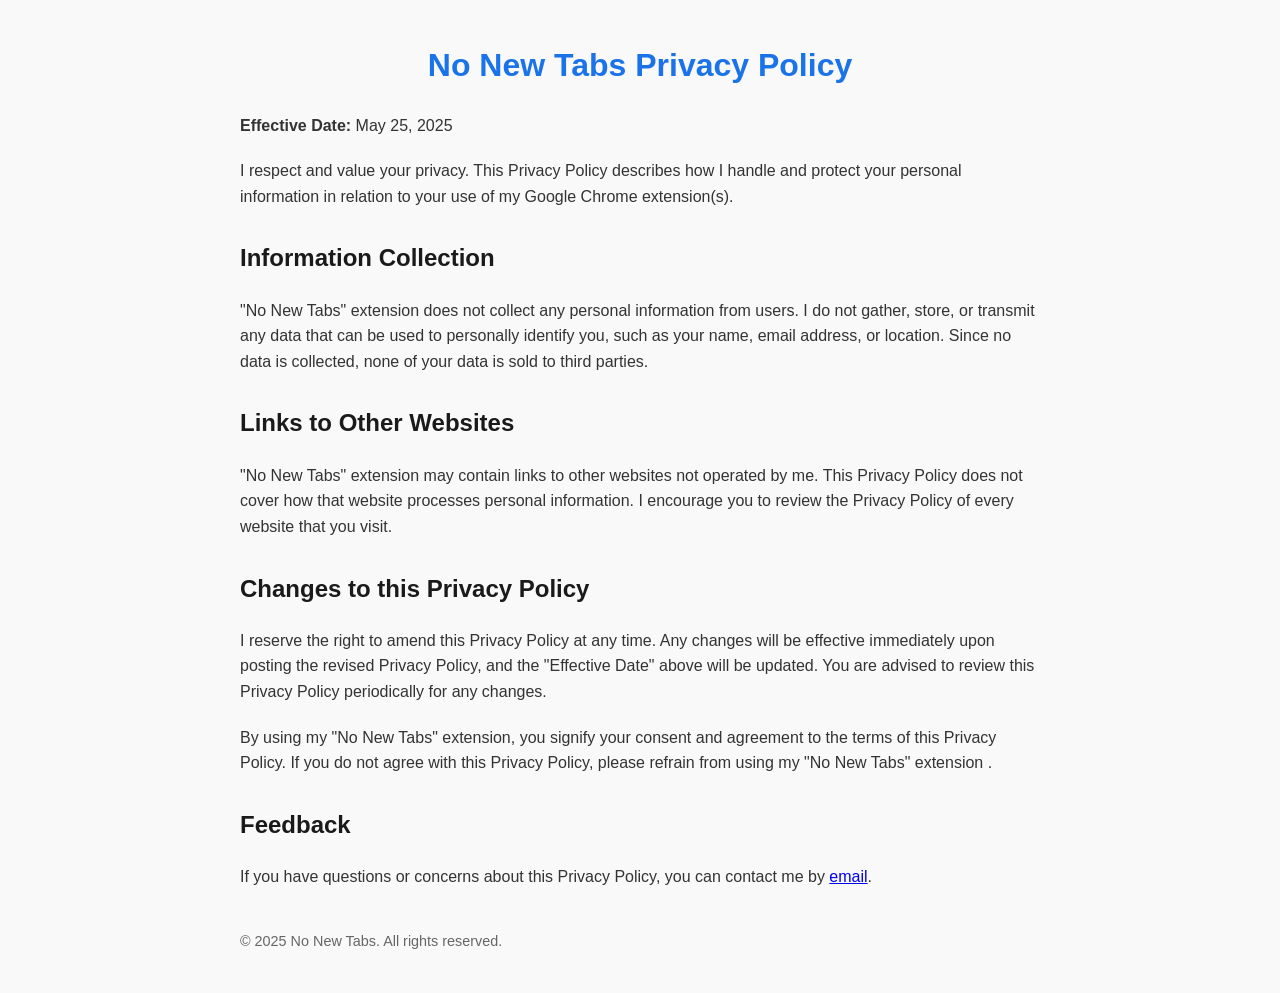
==== docs/index.html @ 4b426590 "Rename dir website to docs" ====
<!DOCTYPE html>
<html lang="en">
<head>
  <meta charset="UTF-8">
  <meta name="viewport" content="width=device-width, initial-scale=1">
  <title>No New Tabs Privacy Policy</title>
  <style>
    body {
      font-family: Arial, sans-serif;
      max-width: 800px;
      margin: 40px auto;
      padding: 0 20px;
      line-height: 1.6;
      background-color: #f9f9f9;
      color: #333;
    }
    h1 {
      color: #1a73e8;
      text-align: center;
    }
    h2 {
      margin-top: 30px;
      color: #1a1a1a;
    }
    p {
      margin-bottom: 20px;
    }
    footer {
      margin-top: 40px;
      font-size: 0.9em;
      color: #666;
    }
  </style>
</head>
<body>

  <h1>No New Tabs Privacy Policy</h1>
  <p><strong>Effective Date:</strong> May 25, 2025</p>

  <p>I respect and value your privacy. This Privacy Policy describes how I handle and protect your personal information in relation to your use of my Google Chrome extension(s).</p>

  <h2>Information Collection</h2>
  <p>"No New Tabs" extension does not collect any personal information from users. I do not gather, store, or transmit any data that can be used to personally identify you, such as your name, email address, or location. Since no data is collected, none of your data is sold to third parties.</p>

  <h2>Links to Other Websites</h2>
  <p>"No New Tabs" extension may contain links to other websites not operated by me. This Privacy Policy does not cover how that website processes personal information. I encourage you to review the Privacy Policy of every website that you visit.</p>

  <h2>Changes to this Privacy Policy</h2>
  <p>I reserve the right to amend this Privacy Policy at any time. Any changes will be effective immediately upon posting the revised Privacy Policy, and the "Effective Date" above will be updated. You are advised to review this Privacy Policy periodically for any changes.</p>

  <p>By using my "No New Tabs" extension, you signify your consent and agreement to the terms of this Privacy Policy. If you do not agree with this Privacy Policy, please refrain from using my "No New Tabs" extension .</p>

  <h2>Feedback</h2>
  <p>If you have questions or concerns about this Privacy Policy, you can contact me by <a href="mailto:subashkharel146@gmail.com">email</a>.</p>

  <footer>
    &copy; 2025 No New Tabs. All rights reserved.
  </footer>

</body>
</html>
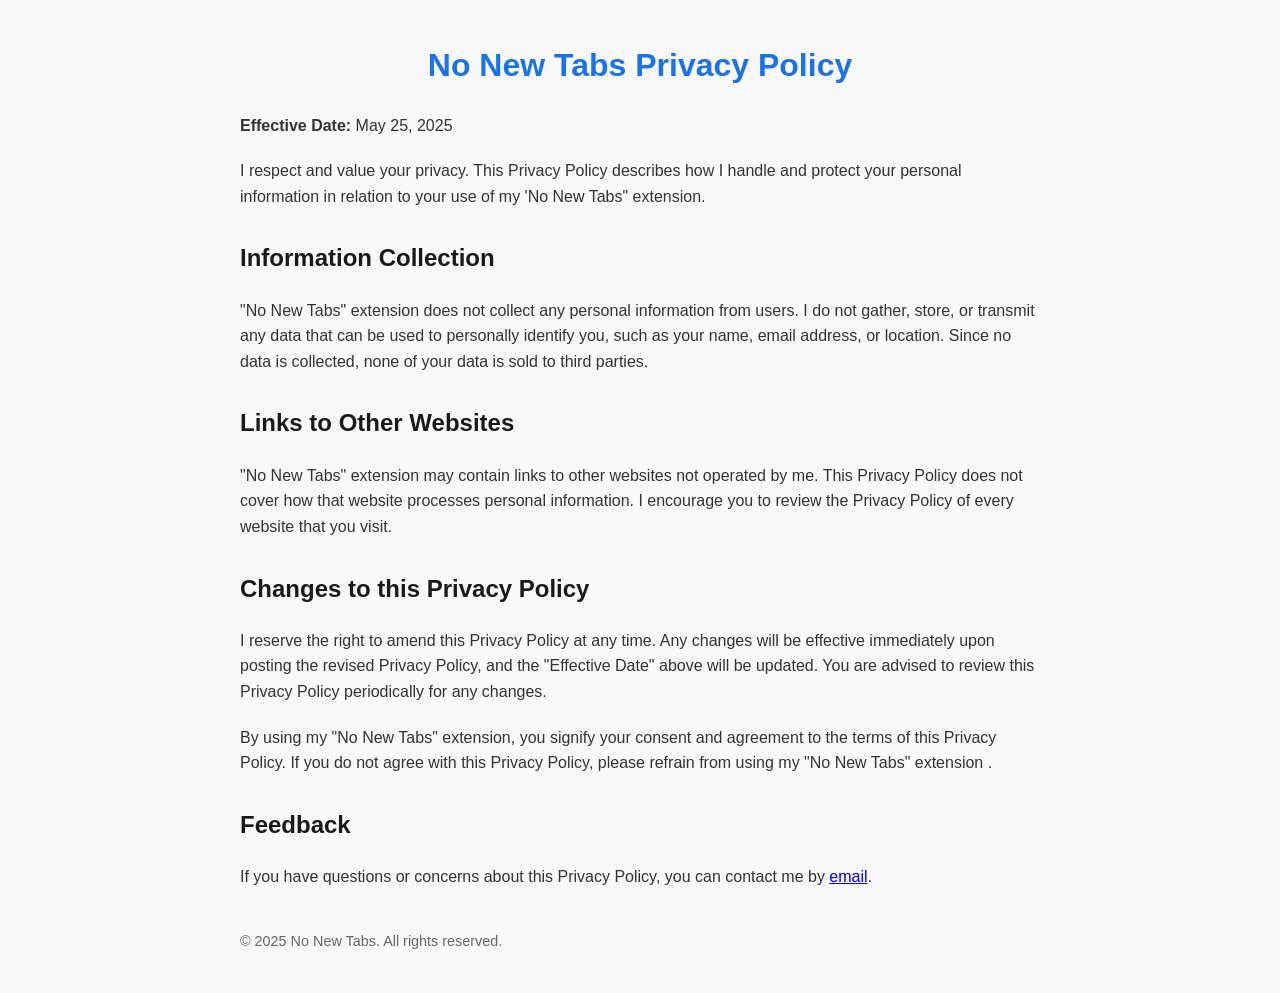
==== commit ba2e4e5b: "Correting type" ====
--- a/docs/index.html
+++ b/docs/index.html
@@ -37,7 +37,7 @@
   <h1>No New Tabs Privacy Policy</h1>
   <p><strong>Effective Date:</strong> May 25, 2025</p>
 
-  <p>I respect and value your privacy. This Privacy Policy describes how I handle and protect your personal information in relation to your use of my Google Chrome extension(s).</p>
+  <p>I respect and value your privacy. This Privacy Policy describes how I handle and protect your personal information in relation to your use of my 'No New Tabs" extension.</p>
 
   <h2>Information Collection</h2>
   <p>"No New Tabs" extension does not collect any personal information from users. I do not gather, store, or transmit any data that can be used to personally identify you, such as your name, email address, or location. Since no data is collected, none of your data is sold to third parties.</p>
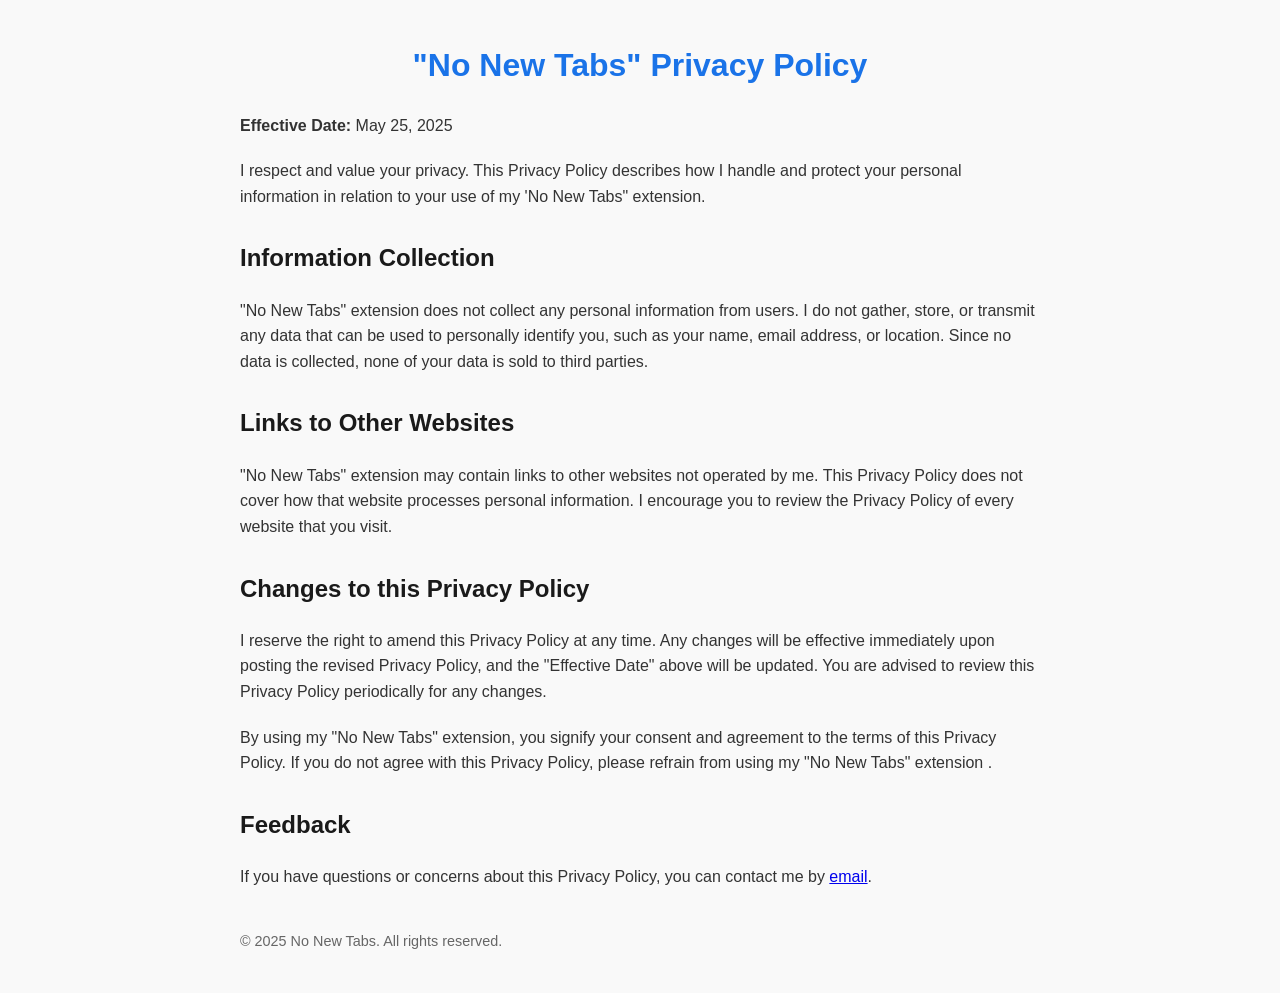
==== commit ce64b298: "typo correction" ====
--- a/docs/index.html
+++ b/docs/index.html
@@ -3,7 +3,7 @@
 <head>
   <meta charset="UTF-8">
   <meta name="viewport" content="width=device-width, initial-scale=1">
-  <title>No New Tabs Privacy Policy</title>
+  <title>No New Tabs | Privacy Policy</title>
   <style>
     body {
       font-family: Arial, sans-serif;
@@ -34,7 +34,7 @@
 </head>
 <body>
 
-  <h1>No New Tabs Privacy Policy</h1>
+  <h1>"No New Tabs" Privacy Policy</h1>
   <p><strong>Effective Date:</strong> May 25, 2025</p>
 
   <p>I respect and value your privacy. This Privacy Policy describes how I handle and protect your personal information in relation to your use of my 'No New Tabs" extension.</p>
